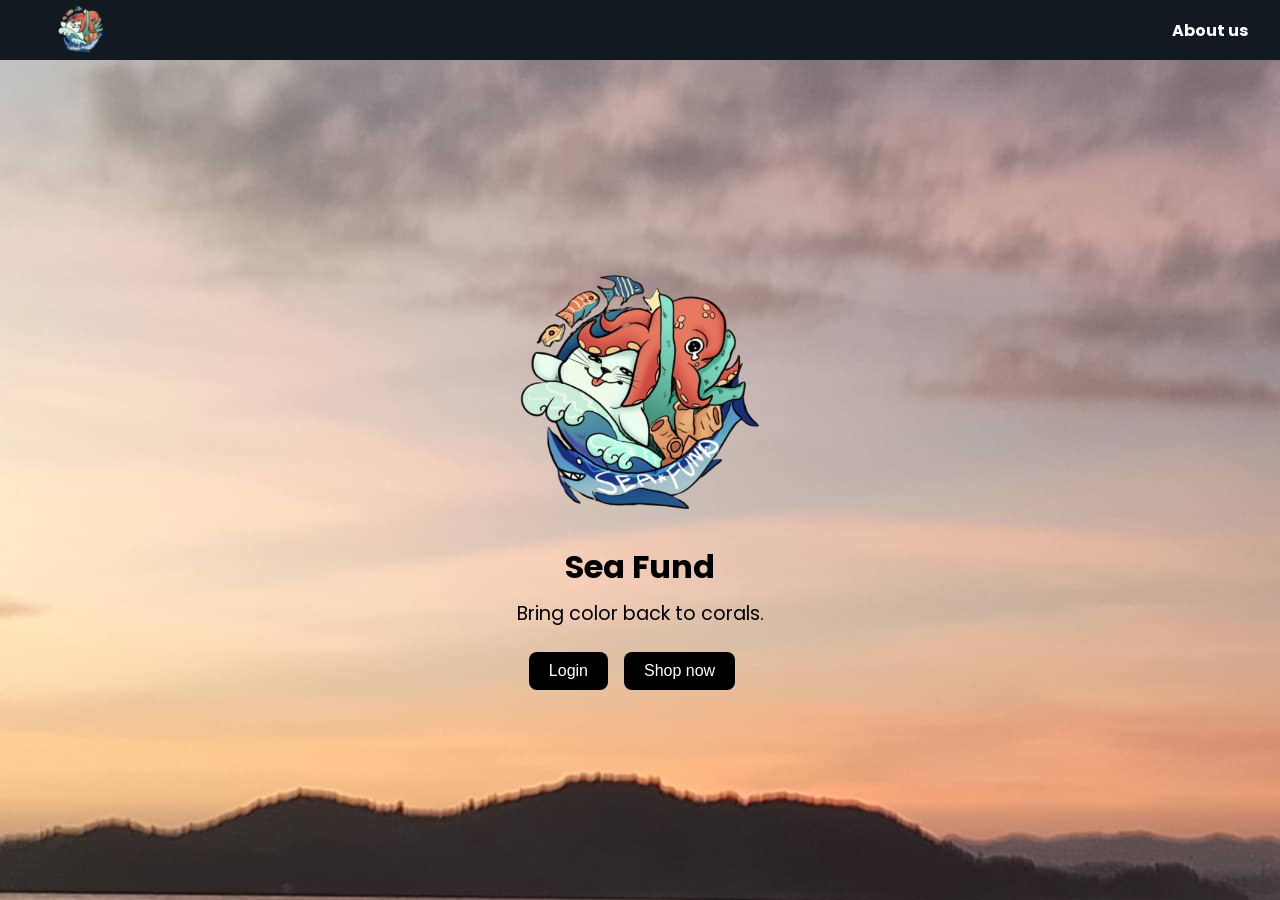
==== index.html @ 60bfcb3c "Add files via upload" ====
<!DOCTYPE html>
<html lang="en">
<head>
  <meta charset="UTF-8">
  <meta name="viewport" content="width=device-width, initial-scale=1.0">
  <!--Google Font-->
  <link href="https://fonts.googleapis.com/css2?family=Poppins:ital,wght@0,100;0,200;0,300;0,400;0,500;0,600;0,700;0,800;0,900;1,100;1,200;1,300;1,400;1,500;1,600;1,700;1,800;1,900&display=swap" rel="stylesheet">
  <!--Stylesheet-->
  <link rel="stylesheet" href="general.css">
  <link rel="stylesheet" href="index.css">
  <title>Sea Fund</title>
</head>
<body>
  <!--Header-->
  <div class="seafund-header">
    <div class="seafund-header-left-section">
      <a href="index.html" class="header-link">
        <img src="images/logo-1.png">
      </a>
    </div>

    <div class="seafund-header-right-section">
      <a class="about-us-link header-link" href="about-us.html">
        <div class="about-us">About us</div>
      </a>
    </div>
  </div>

  <!--Logo-->
  <div class="main">
    <div class="logo">
      <img src="images/logo-1.png">
    </div>

    <div class="title">
      <h2>Sea Fund</h2>
    </div>

    <div class="description">
      Bring color back to corals.
    </div>

    <div class="buttons">
      <button class="admin-login">
        <a href="admin-login.html">
        Login
        </a>
      </button>

      <button class="Shop">
        <a class="shop-button" href="shop.html">
        Shop now
      </button>
        </a>
    </div>
  </div>

</body>
</html>
---- general.css ----
body {
  font-family: "Poppins", sans-serif;
  color: rgb(0, 0, 0);
  margin: 0;
}

p {
  margin: 0;
}

button {
  cursor: pointer;
}

select {
  cursor: pointer;
}

input, select, button {
  font-family: Roboto, Arial;
}

.button-primary {
  color: rgb(255, 255, 255);
  background-color: rgb(0, 0, 0);
  border: 1px solid rgb(0, 0, 0);
  border-radius: 8px;
  cursor: pointer;
  box-shadow: 0 2px 5px rgba(213, 217, 217, 0.5);
}

.button-primary:hover {
  background-color: rgb(30, 27, 84);
  border: 1px solid rgb(30, 27, 84);
}

.button-primary:active {
  background: rgb(30, 27, 84);
  border-color: rgb(30, 27, 84);
  box-shadow: none;
}

.button-secondary {
  color: rgb(33, 33, 33);
  background: white;
  border: 1px solid rgb(213, 217, 217);
  border-radius: 8px;
  cursor: pointer;
  box-shadow: 0 2px 5px rgba(213, 217, 217, 0.5);
}

.button-secondary:hover {
  background-color: rgb(247, 250, 250);
}

.button-secondary:active {
  background-color: rgb(237, 253, 255);
  box-shadow: none;
}

.text-limit {
  display: -webkit-box;
  -webkit-line-clamp: 2;
  -webkit-box-orient: vertical;
  overflow: hidden;
}

.link-primary {
  color: rgb(1, 124, 182);
  cursor: pointer;
}

.link-primary:hover {
  color: rgb(30, 27, 84);
}

select {
  color: rgb(33, 33, 33);
  background-color: rgb(240, 240, 240);
  border: 1px solid rgb(213, 217, 217);
  border-radius: 8px;
  padding: 3px 5px;
  font-size: 15px;
  cursor: pointer;
  box-shadow: 0 2px 5px rgba(213, 217, 217, 0.5);
}

select:focus,
input:focus {
  outline: 2px solid rgb(30, 27, 84);
}
---- index.css ----
/*.seafund-header {
  background-color: rgb(19, 25, 33);
  color: white;
  padding-left: 40px;
  padding-right: 40px;

  display: flex;
  align-items: center;
  justify-content: space-between;

  position: fixed;
  top: 0;
  left: 0;
  right: 0;
  height: 60px;
}

.seafund-header h2 {
  color: white;
}

.seafund-header-left-section {
  width: 180px;
}

.seafund-header-left-section img {
  width: 50px;
  margin-top: 6px;
  margin-left: 10px;
}


@media (max-width: 800px) {
  .seafund-header-left-section {
    width: unset;
  }
}

.header-link {
  display: inline-block;
  padding: 6px;
  border-radius: 2px;
  cursor: pointer;
  text-decoration: none;
  border: 1px solid rgba(0, 0, 0, 0);
}

.header-link:hover {
  border: 1px solid white;
}

.seafund-header-right-section {
  width: 180px;
  flex-shrink: 0;
  display: flex;
  justify-content: end;
  align-items: center;
  margin-top: 5px;
}

.about-us-link {
  color: white;
}

.about-us {
  font-size: 20px;
  font-weight: 700;
}

.cart-link {
  color: white;
  display: flex;
  align-items: center;
  position: relative;
  margin-left: 10px;
}

.cart-text {
  margin-top: 0;
  font-size: 20px;
  font-weight: 700;
}

.cart-quantity {
  color: rgb(255, 255, 255);
  font-size: 16px;
  font-weight: 700;

  position: absolute;
  top: 5px;
  left: 55px;
  
  width: 26px;
  text-align: center;
}

.main img {
  text-align: center;
}*/

* {
  box-sizing: border-box;
  margin: 0;
  padding: 0;
}

body {
  font-family: 'Poppins', sans-serif;
  min-height: 100vh;
  display: flex;
  flex-direction: column;
  background-image: url("images/seabg.jpg");
  background-position: center-top;
}

/* Header styles (optional refinement) */
.seafund-header {
  background-color: rgb(19, 25, 33);
  color: white;
  display: flex;
  justify-content: space-between;
  align-items: center;
  padding: 1rem 2rem;
  height: 60px;
}

.seafund-header img {
  height: 50px;
  margin-top: 6px;
  margin-left: 25px;
}

.header-link {
  text-decoration: none;
  color: white;
}

.about-us {
  font-weight: bold;
}

/* Main content styles */
.main {
  flex: 1;
  display: flex;
  flex-direction: column;
  align-items: center;
  justify-content: center;
  padding: 2rem;
  text-align: center;
}

/* Make logo image responsive */
.logo img {
  max-width: 100%;
  height: auto;
  width: 250px;
}

/* Typography */
.title h2 {
  font-size: 2rem;
  margin: 1rem 0 0.5rem 0;
}

.description {
  font-size: 1.2rem;
  margin-bottom: 1.5rem;
}

/* Buttons */
.buttons {
  display: flex;
  gap: 1rem;
  flex-wrap: wrap;
}

button {
  padding: 10px 20px;
  font-size: 1rem;
  background-color: #000000;
  color: white;
  border: none;
  border-radius: 8px;
  cursor: pointer;
  transition: background-color 0.3s ease;
}

.buttons a {
  text-decoration: none;
  color: white;
}
button:hover {
  background-color: #0c2d48;
}

/* Responsive tweaks */
@media (max-width: 600px) {
  .title h2 {
    font-size: 1.5rem;
  }

  .description {
    font-size: 1rem;
  }

  .buttons {
    flex-direction: column;
    align-items: center;
  }

  button {
    width: 100%;
    max-width: 250px;
  }
}

.shop-button {
  text-decoration: none;
  color: white;
}
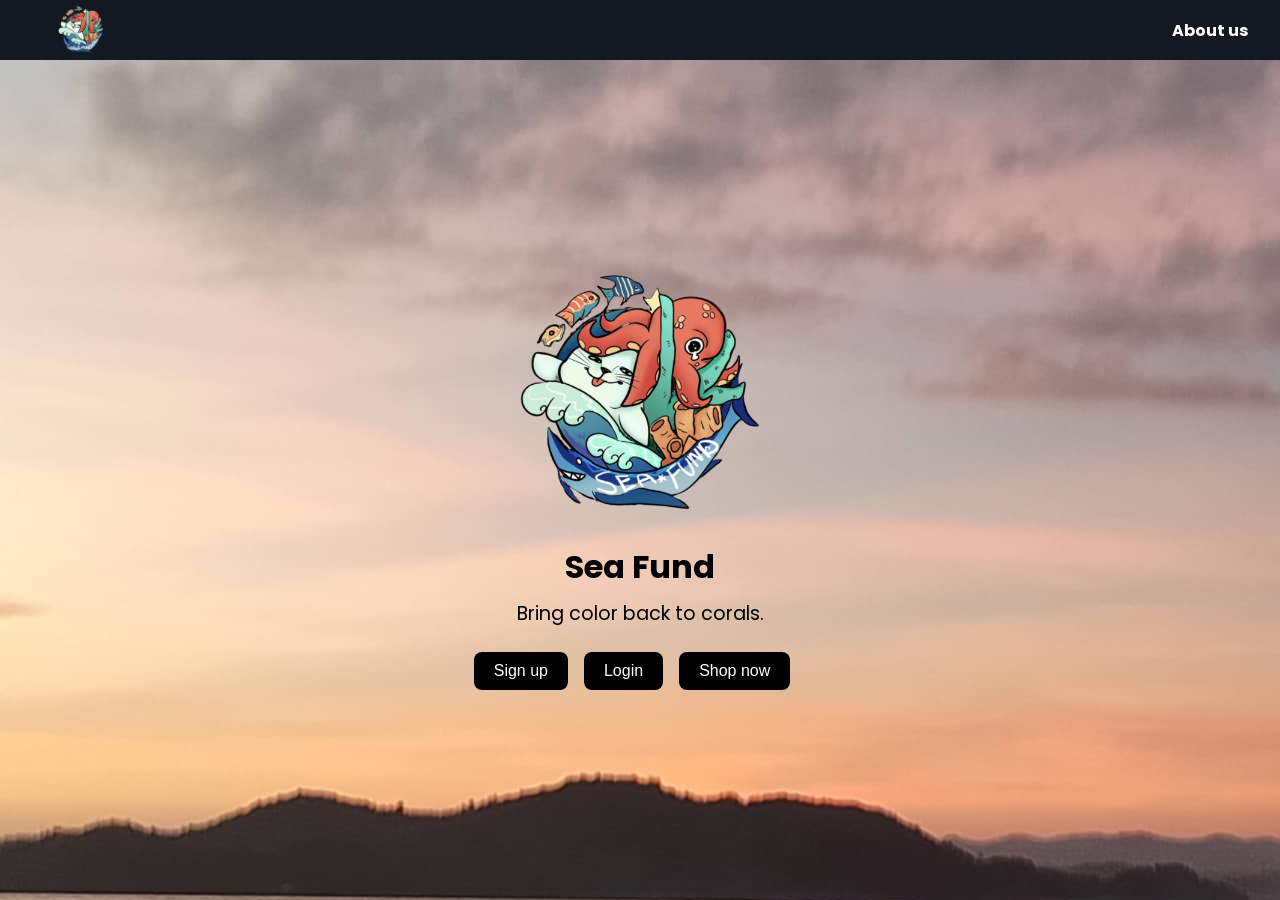
==== commit 90a6a0e3: "Add files via upload" ====
--- a/index.html
+++ b/index.html
@@ -20,7 +20,7 @@
     </div>
 
     <div class="seafund-header-right-section">
-      <a class="about-us-link header-link" href="about-us.html">
+      <a class="about-us-link header-link" href="Developers_AboutUs.html">
         <div class="about-us">About us</div>
       </a>
     </div>
@@ -43,6 +43,12 @@
     <div class="buttons">
       <button class="admin-login">
         <a href="admin-login.html">
+        Sign up
+        </a>
+      </button>
+
+      <button class="admin-login">
+        <a href="log-in.html">
         Login
         </a>
       </button>
